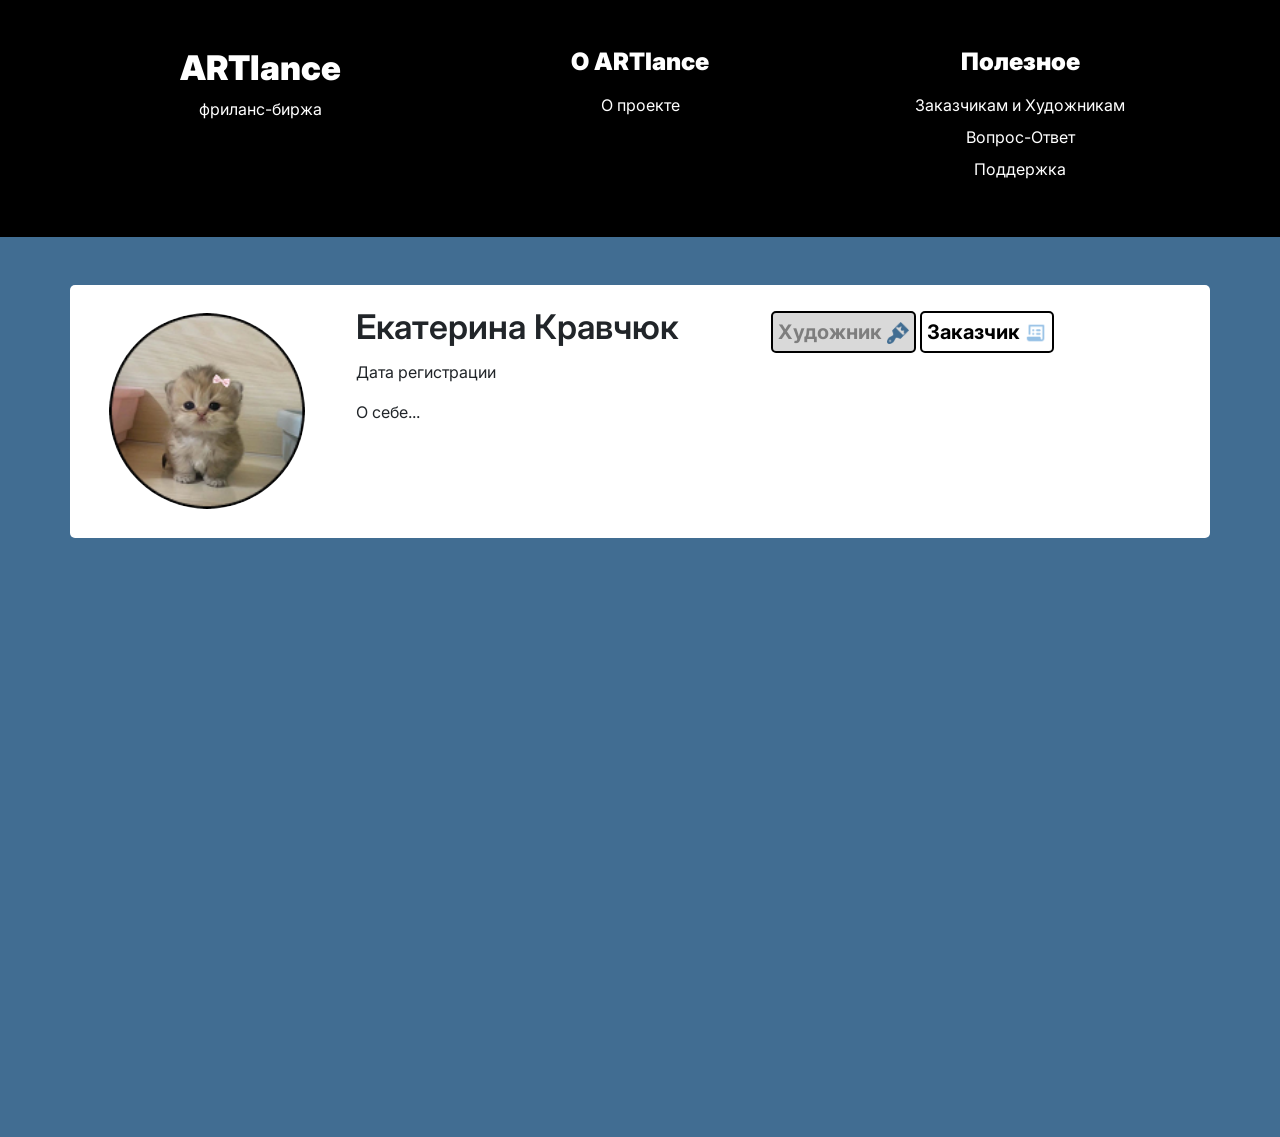
==== public/profile-client.html @ d94b2a8d "Add files via upload" ====
<!DOCTYPE html>
<html lang="ru">

<head>
  <meta charset="UTF-8">
  <meta name="viewport" content="width=device-width, initial-scale=1.0">
  <title>Профиль - ARTlance</title>
  <link href="https://cdn.jsdelivr.net/npm/bootstrap@5.3.0/dist/css/bootstrap.min.css" rel="stylesheet">
  <link rel="preconnect" href="https://fonts.googleapis.com">
  <link rel="preconnect" href="https://fonts.gstatic.com" crossorigin>
  <link href="https://fonts.googleapis.com/css2?family=Inter:wght@300;400;500;600;700;900&display=swap"
    rel="stylesheet">
  <link rel="stylesheet" href="css/style.css">
  <script src="js/main.js" defer></script>
</head>

<body>
    <div id="footer-placeholder"></div>

  <!-- Профиль -->
  <section class="profile-section">
    <div class="container py-5">
      <!-- Профильная карточка -->
      <div class="profile-card bg-white row">
        <div class="col-4 col-lg-3 profile-col-wrapper">
          <div class="profile-avatar-wrapper position-relative">
            <img src="src/image/Ellipse 2.png" alt="Avatar" class="profile-avatar" id="avatarImage">
            <div class="avatar-overlay position-absolute">
              <span class="avatar-overlay-text">Сменить<br>аватар</span>
            </div>
          </div>
        </div>

        <div class="profile-info col-8 col-lg-9">
          <div class="d-flex align-items-center gap-3 mb-1">
            <h3 class="profile-name">Екатерина Кравчюк</h3>
            <div class="profile-role-toggle">
              <button class="role-btn" data-role="artist">Художник <img src="src/image/icons/icons8-кисть-100 1.svg"
                  alt=""></button>
              <button class="role-btn active" data-role="client">Заказчик <img
                  src="src/image/icons/icons8-заказ-100 1.svg" alt=""></button>
            </div>
          </div>

          <p class="profile-registration">Дата регистрации</p>

          <p class="profile-description-main">О себе...</p>
        </div>

      </div>
    </div>
  </section>

    <div id="footer-placeholder"></div>

  <script src="https://cdn.jsdelivr.net/npm/bootstrap@5.3.0/dist/js/bootstrap.bundle.min.js"></script>
</body>

</html>
---- public/css/style.css ----
* {
  margin: 0;
  padding: 0;
  box-sizing: border-box;
}

body {
  font-family: "Inter", sans-serif;
}

/* Хедер */
.header {
  background: #fff;
  border-color: #416d92 !important;
}

.logo {
  font-size: 32px;
  font-weight: 900;
  color: #000;
}

.navbar-nav .nav-link {
  font-weight: 600;
  color: #000;
  padding: 0.5rem 1rem;
}

.login {
  font-weight: 600;
  color: #000;
}

.banner {
  background: #416d92;
  color: #fff;
  overflow: visible;
  position: relative;
  padding-bottom: 0;
}

.banner-title {
  font-size: 34px;
  font-weight: 600;
}

.fw-black {
  font-weight: 900;
}

.banner-spacer-desktop {
  height: 300px;
}

.banner-spacer-mobile {
  height: 200px;
}

.semicircle-container-desktop {
  position: absolute;
  bottom: 0;
  right: 100px;
  z-index: 1;
  display: none;
}

.semicircle-desktop {
  width: 700px;
  height: 350px;
  background: white;
  border-radius: 700px 700px 0 0;
}

.semicircle-image-desktop {
  position: absolute;
  max-width: 550px;
  bottom: 0;
  left: 50%;
  transform: translateX(-50%);
  z-index: 2;
}

.semicircle-container-mobile {
  position: absolute;
  bottom: 0;
  left: 50%;
  transform: translateX(-50%);
  z-index: 1;
  display: block;
}

.semicircle-mobile {
  width: 450px;
  height: 225px;
  background: white;
  border-radius: 450px 450px 0 0;
}

.semicircle-image-mobile {
  position: absolute;
  max-width: 360px;
  bottom: 0;
  left: 50%;
  transform: translateX(-50%);
  z-index: 2;
}

.gallery-section {
  background: #fff;
  padding: 40px 0;
  overflow: hidden;
  position: relative;
}

.gallery-wrapper {
  overflow: hidden;
  width: 100%;
}

.gallery-track {
  display: flex;
  gap: 20px;
  animation: scroll 30s linear infinite;
  width: fit-content;
}

.gallery-track:hover {
  animation-play-state: paused;
}

@keyframes scroll {
  0% {
    transform: translateX(0);
  }

  100% {
    transform: translateX(-50%);
  }
}

.gallery-img {
  height: 340px;
  width: 244px;
  object-fit: cover;
  border-radius: 8px;
  flex-shrink: 0;
}

/* Кнопка */
.btn-custom {
  background: #ff928d;
  color: #000;
  font-size: 18px;
  font-weight: 700;
  border: none;
  border-radius: 5px;
  padding: 10px 35px;
  transition: 0.3s;
}

.btn-custom:hover {
  background: #d8706c;
  color: white;
}

.btn-custom:active,
.btn-custom:focus {
  background: #ff928d;
  color: #000;
  box-shadow: none;
}

.btn-white {
  background: #fff;
  color: #000;
  font-size: 18px;
  font-weight: 700;
  border: none;
  border-radius: 5px;
  padding: 10px 35px;
  transition: 0.3s;
}

.btn-white:hover {
  background: #000;
  color: white;
}

.btn-white:active,
.btn-white:focus {
  background: #fff;
  color: #000;
  box-shadow: none;
}

/* О проекте */
.about {
  background: #416d92;
  color: #fff;
  padding: 3rem 0 !important;
}

.about-title {
  font-size: 34px;
  font-weight: 900;
}

.about-text {
  font-size: 16px;
  line-height: 1.4;
}

.about-quote {
  font-size: 16px;
  position: relative;
}

.about-quote::before {
  content: "";
  height: 100px;
  width: 100px;
  background-color: #416d92;
  position: absolute;
  z-index: 10;
  top: -13px;
  left: -50px;
  transform: rotate(45deg);
}

.about-img {
  width: 100%;
  height: auto;
  object-fit: cover;
}

/* Категории */
.categori {
  background: #fff;
}

.categories-container {
  justify-content: center;
}

.category-tag {
  background: #fff;
  border: 2px solid #416d92;
  border-radius: 5px;
  padding: 10px 20px;
  font-weight: 600;
  display: inline-block;
}

/* Контакты */
.contacts {
  background: #000;
  color: #fff;
  position: relative;
  min-height: 500px;
}

.contacts-form .form-control {
  padding: 10px;
  border-radius: 5px;
  border: 1px solid #9b9b9b;
}

.contact-img {
  position: absolute;
  right: 0;
  top: 0;
  bottom: 0;
  width: 50%;
  height: 100%;
  object-fit: cover;
  border-radius: 5px 0 0 5px;
  z-index: 1;
}

/* Художники */
.artists {
  background: #416d92;
  color: #fff;
}

.artists-title {
  font-size: 34px;
  font-weight: 900;
}

.artist-card {
  height: 356px;
}

.artist-bg {
  height: 100%;
  object-fit: cover;
}

.artist-info {
  background: rgba(255, 255, 255, 0.9);
  height: 79px;
}

.artist-avatar {
  width: 120px;
  height: 120px;
  margin-top: -72px;
}

.artist-name {
  color: #000;
  font-size: 16px;
  font-weight: 600;
}

.artist-role {
  color: #000;
  font-size: 14px;
  font-weight: 500;
}

/* Футер */
.footer {
  background: #000;
  color: #fff;
}

.footer-logo {
  font-size: 34px;
  font-weight: 900;
}

/* Адаптивность */
@media (max-width: 991px) {
  .banner-title {
    font-size: 28px;
  }

  .about-title,
  .artists-title,
  .footer-logo {
    font-size: 28px;
  }

  .gallery-section {
    display: none !important;
  }

  .about {
    padding-top: 40px !important;
    border-top: 30px solid #fff;
  }

  .semicircle-container-desktop {
    display: none;
  }

  .semicircle-container-mobile {
    display: block;
  }

  .categories-container {
    justify-content: flex-start !important;
  }
}

@media (min-width: 992px) {
  .semicircle-container-desktop {
    display: block;
  }

  .semicircle-container-mobile {
    display: none;
  }
}

@media (max-width: 768px) {
  .artist-avatar {
    width: 80px;
    height: 80px;
    margin-top: -50px;
  }
}

.services-banner {
  background: #416d92;
  padding: 50px 0;
  color: #fff;
}

.services-page-title {
  font-size: 34px;
  font-weight: 900;
  text-align: center;
  margin-bottom: 40px;
}

.category-buttons {
  display: flex;
  flex-wrap: wrap;
  gap: 15px;
  justify-content: center;
  align-items: center;
}

.category-button {
  background: #fff;
  color: #000;
  border: none;
  border-radius: 5px;
  padding: 10px 20px;
  font-size: 16px;
  font-weight: 600;
  box-shadow: 0px 4px 4px rgba(0, 0, 0, 0.25);
  transition: all 0.3s ease;
  cursor: pointer;
}

.category-button:hover {
  background: #f0f0f0;
  transform: translateY(-2px);
}

.category-button.active {
  background: #292929;
  color: #fff;
  box-shadow: 0px 4px 4px rgba(0, 0, 0, 0.25) inset;
}

/* Filters Section */
.filters-section {
  background: #fff;
  padding: 30px 0;
}

.filters-wrapper {
  display: flex;
  gap: 18px;
  flex-wrap: wrap;
}

.filter-dropdown {
  background: #d4dfe8;
  border: none;
  border-radius: 5px;
  padding: 12px 20px;
  font-size: 16px;
  font-weight: 600;
  color: #000;
  cursor: pointer;
}

.filter-dropdown:focus {
  outline: none;
  box-shadow: 0 0 0 3px rgba(65, 109, 146, 0.3);
}

/* Services Grid */
.services-grid-section {
  background: #fff;
  padding: 30px 0 50px;
}

.service-card-item {
  position: relative;
  border-radius: 5px;
  overflow: hidden;
  border: 3px solid rgba(0, 0, 0, 0.9);
  height: 411px;
  cursor: pointer;
  transition: transform 0.3s ease;
}

.service-card-item:hover {
  transform: translateY(-5px);
}

.service-card-image {
  width: 100%;
  height: 100%;
  object-fit: cover;
}

.service-card-overlay {
  position: absolute;
  bottom: 0;
  left: 0;
  right: 0;
  background: rgba(0, 0, 0, 0.9);
  padding: 20px;
  border-radius: 0 0 5px 5px;
}

.service-card-title {
  color: #fff;
  font-size: 20px;
  font-weight: 700;
  margin-bottom: 5px;
}

.service-card-category {
  color: #fff;
  font-size: 14px;
  font-weight: 500;
  margin-bottom: 10px;
}

.service-card-bottom {
  display: flex;
  justify-content: space-between;
  align-items: flex-end;
}

.service-card-price {
  color: #ff928d;
  font-size: 32px;
  font-weight: 900;
  margin: 0;
}

.service-card-time {
  color: #fff;
  font-size: 14px;
  font-weight: 500;
  margin: 0;
}

.load-more-section {
  background: #fff;
  padding: 20px 0 50px;
  text-align: center;
}

.load-more-btn {
  background: #ff928d;
  color: #000;
  border: none;
  border-radius: 5px;
  padding: 12px 40px;
  font-size: 16px;
  font-weight: 700;
  box-shadow: 0px 4px 4px rgba(0, 0, 0, 0.25);
  cursor: pointer;
  transition: all 0.3s ease;
}

.load-more-btn:hover {
  background: #d8706c;
  color: #fff;
  transform: translateY(-2px);
}

@media (max-width: 991px) {
  .services-page-title {
    font-size: 28px;
    margin-bottom: 30px;
  }

  .category-buttons {
    justify-content: flex-start;
  }

  .category-button {
    font-size: 14px;
    padding: 8px 16px;
  }

  .filter-dropdown {
    width: 100%;
    min-width: 100%;
  }

  .service-card-price {
    font-size: 24px;
  }

  .service-card-title {
    font-size: 18px;
  }
}

@media (max-width: 768px) {
  .services-banner {
    padding: 30px 0;
  }

  .service-card-item {
    height: 350px;
  }
}

.artists-banner {
  background: #416d92;
  padding: 40px 0;
}

.artists-search-wrapper {
  position: relative;
  width: 100%;
}

.artists-search-input {
  width: 100%;
  height: 48px;
  border: 1px solid #9b9b9b;
  border-radius: 5px;
  padding: 12px 60px 12px 16px;
  font-size: 16px;
  font-weight: 500;
  color: #9b9b9b;
}

.artists-search-input:focus {
  outline: none;
  border-color: #416d92;
  box-shadow: 0 0 0 3px rgba(65, 109, 146, 0.2);
  color: #000;
}

.artists-search-btn {
  position: absolute;
  right: 8px;
  top: 50%;
  transform: translateY(-50%);
  background: transparent;
  border: none;
  padding: 8px;
  cursor: pointer;
  display: flex;
  align-items: center;
  justify-content: center;
}

.artists-search-btn:hover {
  opacity: 0.7;
}

.artists-filter-dropdown {
  display: inline-block;
}

.artists-filter-dropdown .filter-dropdown {
  background: #d4dfe8;
  border: none;
  border-radius: 5px;
  padding: 8px 16px;
  font-size: 16px;
  font-weight: 600;
  color: #000;
  cursor: pointer;
  min-width: 200px;
  display: flex;
  align-items: center;
  justify-content: space-between;
}

.artists-filter-dropdown .filter-dropdown::after {
  margin-left: 10px;
}

.artists-filter-dropdown .dropdown-menu {
  background: #d4dfe8;
  border: none;
  border-radius: 5px;
  margin-top: 5px;
}

.artists-filter-dropdown .dropdown-item {
  color: #000;
  font-weight: 600;
  padding: 8px 16px;
}

.artists-filter-dropdown .dropdown-item:focus {
  outline: none;
  box-shadow: 0 0 0 3px rgba(65, 109, 146, 0.3);
}

.filters-section {
  background: #fff;
  padding: 30px 0;
}

.filters-wrapper {
  display: flex;
  gap: 18px;
  flex-wrap: wrap;
}

.filter-dropdown {
  background: #d4dfe8;
  border: none;
  border-radius: 5px;
  padding: 12px 20px;
  font-size: 16px;
  font-weight: 600;
  color: #000;
  cursor: pointer;
}

.artists-section {
  background: #416d92;
  padding: 40px 0 60px;
}

.artist-card {
  position: relative;
  height: 356px;
  border-radius: 5px;
  overflow: hidden;
  cursor: pointer;
  transition: transform 0.3s ease, box-shadow 0.3s ease;
}

.artist-card:hover {
  transform: translateY(-8px);
  box-shadow: 0 8px 20px rgba(0, 0, 0, 0.3);
}

.artist-card-bg {
  width: 100%;
  height: 100%;
  object-fit: cover;
}

.artist-card-overlay {
  position: absolute;
  bottom: 0;
  left: 0;
  right: 0;
  background: rgba(255, 255, 255, 0.9);
  height: 79px;
  border-radius: 0 0 5px 5px;
  display: flex;
  align-items: center;
  padding: 0 20px;
}

.artist-avatar {
  width: 140px;
  height: 140px;
  border-radius: 50%;
  border: 2px solid #000;
  object-fit: cover;
  position: absolute;
  bottom: 8px;
  left: 10px;
  background: #fff;
}

.artist-details {
  margin-left: 145px;
  flex: 1;
}

.artist-name {
  color: #000;
  font-size: 20px;
  font-weight: 600;
  margin: 0 0 5px 0;
  line-height: 1.2;
}

.artist-specialty {
  color: #000;
  font-size: 14px;
  font-weight: 500;
  margin: 0;
}

.btn-load-more {
  background: #ff928d;
  color: #000;
  border: none;
  border-radius: 5px;
  padding: 12px 40px;
  font-size: 16px;
  font-weight: 700;
  box-shadow: 0px 4px 4px rgba(0, 0, 0, 0.25);
  cursor: pointer;
  transition: all 0.3s ease;
}

.btn-load-more:hover {
  background: #d8706c;
  color: #fff;
  transform: translateY(-2px);
}

.btn-load-more:active,
.btn-load-more:focus {
  background: #ff928d;
  color: #000;
  box-shadow: 0px 4px 4px rgba(0, 0, 0, 0.25);
  transform: translateY(0);
}

@media (max-width: 991px) {
  .artists-banner {
    padding: 30px 0;
  }

  .artists-filter-dropdown .filter-dropdown {
    max-width: 100%;
    min-width: 100%;
    margin-left: 0;
    margin-top: 15px;
  }

  .artist-avatar {
    width: 100px;
    height: 100px;
    left: 15px;
    bottom: 10px;
  }

  .artist-details {
    margin-left: 120px;
  }

  .artist-name {
    font-size: 18px;
  }

  .artist-specialty {
    font-size: 13px;
  }
}

@media (max-width: 768px) {
  .artist-card {
    height: 320px;
  }

  .artist-avatar {
    width: 80px;
    height: 80px;
  }

  .artist-details {
    margin-left: 95px;
  }

  .artist-name {
    font-size: 16px;
  }
}

.login-page {
  background: #416d92;
  min-height: calc(100vh - 68px - 326px);
  display: flex;
  align-items: center;
  padding: 60px 0;
}

.login-card {
  background: #fff;
  border-radius: 5px;
  padding: 60px 70px;
  box-shadow: 0 4px 20px rgba(0, 0, 0, 0.15);
  max-width: 690px;
  margin: 0 auto;
}

.login-title {
  font-size: 34px;
  font-weight: 900;
  color: #000;
  text-align: center;
  margin-bottom: 40px;
}

.code-title {
  font-size: 30px;
  font-weight: 900;
  color: #000;
  text-align: center;
  margin-bottom: 40px;
  line-height: 1.3;
}

.login-input {
  height: 48px;
  border: 1px solid #9b9b9b;
  border-radius: 5px;
  padding: 12px 16px;
  font-size: 16px;
  font-weight: 500;
  color: #000;
}

.login-input::placeholder {
  color: #9b9b9b;
}

.login-input:focus {
  border-color: #416d92;
  box-shadow: 0 0 0 3px rgba(65, 109, 146, 0.2);
}

.terms-label {
  font-size: 13px;
  font-weight: 300;
  color: #727272;
  line-height: 1.4;
  cursor: pointer;
  user-select: none;
}

.terms-link {
  color: #43638f;
  font-weight: 700;
  text-decoration: none;
}

.terms-link:hover {
  text-decoration: underline;
}

.form-check-input {
  width: 35px;
  height: 35px;
  border: 1px solid #9b9b9b;
  border-radius: 0;
  cursor: pointer;
  flex-shrink: 0;
}

.form-check-input:checked {
  background-color: #416d92;
  border-color: #416d92;
}

.form-check-input:focus {
  box-shadow: 0 0 0 3px rgba(65, 109, 146, 0.2);
}

.form-check {
  display: flex;
  align-items: flex-start;
  gap: 12px;
}

.login-btn {
  background: #ff928d;
  color: #000;
  border: none;
  border-radius: 5px;
  padding: 14px 30px;
  font-size: 24px;
  font-weight: 500;
  cursor: pointer;
  transition: all 0.3s ease;
}

.login-btn:hover {
  background: #d8706c;
  color: #fff;
}

.login-btn:active,
.login-btn:focus {
  background: #ff928d;
  color: #000;
  box-shadow: none;
}

.code-inputs {
  display: flex;
  gap: 20px;
  justify-content: center;
  margin-bottom: 50px;
}

.code-input {
  width: 73px;
  height: 83px;
  background: #fff;
  border: none;
  border-radius: 5px;
  font-size: 36px;
  font-weight: 700;
  text-align: center;
  color: #000;
  transition: all 0.3s ease;
}

.code-input:focus {
  background: #fff;
  border: 3px solid #416d92;
  outline: none;
}

.code-input:not(:placeholder-shown) {
  background: #D9D9D9;
}


.rounded-circle {
  width: 46px;
}

/* Профильная карточка */

.profile-section {
  background-color: #416d92;
  min-height: 100vh;
}

.profile-card {
  padding: 2% 4% 2% 0;
  border-radius: 5px;
}

.profile-col-wrapper {
  padding: 0 3%;
}

.profile-avatar-wrapper {
  cursor: pointer;
  border-radius: 100%;
  margin: 6px;
}

.profile-avatar-wrapper:hover {
  .avatar-overlay {
    opacity: 1;
    background-color: rgba(0, 0, 0, 0.7);
  }
}

.profile-avatar {
  border-radius: 100%;
  width: 100%;
}

.avatar-overlay {
  border-radius: 100%;
  top: 0;
  left: 0;
  height: 100%;
  width: 100%;
  opacity: 0;
  background-color: rgba(0, 0, 0, 0.5);
  transition: all .2s ease-in-out;

}

.avatar-overlay-text {
  position: absolute;
  left: calc(50% - 36px);
  top: calc(50% - 21px);
  color: #fff;
  font-size: 24;
  font-weight: 700;
  text-align: center;
}

.profile-contacts {
  display: flex;
  justify-content: space-evenly;
}

.profile-balance {
  margin-top: 5%;
}

.balance-buttons {
  margin-top: 10px;
}

.balance-label {
  font-weight: 900;
}

.btn-balance {
  background: #ff928d;
  color: #000;
  border: none;
  border-radius: 5px;
  padding: 6px 15px;
  font-size: 16px;
  font-weight: 700;
  box-shadow: 0px 4px 4px rgba(0, 0, 0, 0.25);
  cursor: pointer;
  transition: all 0.3s ease;
}

.btn-balance:hover {
  background: #d8706c;
  color: #fff;
  transform: translateY(-2px);
}

.btn-balance:active,
.btn-balance:focus {
  background: #ff928d;
  color: #000;
  box-shadow: 0px 4px 4px rgba(0, 0, 0, 0.25);
  transform: translateY(0);
}

.profile-name-input {
  font-size: 34px;
  font-weight: 600;
  border: 1px solid #000000;
  border-radius: 5px;
  width: 50%;
}

.role-btn {
  padding: 4px 5px;
  background-color: #D9D9D9;
  color: #7E7E7E;
  border-radius: 5px;
  border: 2px solid #000000;
  font-weight: 700;
  font-style: Bold;
  font-size: 20px;
  transition: background-color, color, .2s ease-in-out;
}

.role-btn.active {
  background-color: #fff;
  color: #000;
}

.profile-tags {
  display: flex;
  gap: 9px;
  flex-wrap: wrap;
}

.profile-tag {
  background-color: #D4DFE8;
  padding: 13px;
  border-radius: 5px;
  font-weight: 500;
  font-size: 20px;
}

.profile-tag-add {
  background-color: #D4DFE8;
  height: 56px;
  width: 56px;
  border: none;
  border-radius: 100%;
  font-size: 34px;
}

.profile-description {
  width: 80%;
  border: 2px solid #000000;
  border-radius: 5px;
  margin-bottom: 40px;
}

.profile-info {
  position: relative;
}

.btn-save-profile {
  display: block;
  position: absolute;
  bottom: 0;
  right: 0;
  background: #416D92;
  color: #fff;
  border: none;
  border-radius: 5px;
  padding: 6px 45px;
  font-size: 16px;
  font-weight: 700;
  box-shadow: 0px 4px 4px rgba(0, 0, 0, 0.25);
  cursor: pointer;
  transition: all 0.3s ease;

}

.btn-save-profile:hover {
  background: #0e2d46;
  color: #fff;
}

/* Общие настройки для секций профиля */

.section-header {
  color: #fff;
  font-weight: 900;
  font-size: 34px;
  display: flex;
  justify-content: space-between;
  margin: 44px 11px 30px 16px;

  h2 {
    color: #fff;
    font-weight: 900;
    font-size: 34px;
    padding-bottom: 30px;
  }
}

.section-title {
  display: flex;
  align-items: center;
  gap: 15px;
}

/* Заказы */

.order-card {
  display: flex;
  border-radius: 5px;
}

.order-image {
  width: 170px;
  object-fit: cover;
  border: 3px solid #FFFFFFE5;
  border-radius: 5px;
}

.order-details {
  position: relative;
  padding: 13px 15px 10px 14px;
  width: 100%;
}

.order-title {
  font-weight: 700;
  font-size: 20px;
}

.order-category {
  font-weight: 500;
  font-size: 14px;
}

.order-price {
  font-weight: 900;
  font-size: 32px;
}

.order-time {
  position: absolute;
  top: 13px;
  right: 15px;
  font-weight: 500;
  font-size: 14px;
}

.order-status,
.orders-status-option {
  background: #d4dfe8;
  border: none;
  outline: none;
  border-radius: 5px;
  padding: 12px 20px;
  margin: 15px 0;
  font-size: 16px;
  font-weight: 600;
  color: #000;
  cursor: pointer;

}

.order-status:focus {
  outline: none;
}


.btn-view-all {
  background: #fff;
  color: #000;
  border: none;
  border-radius: 5px;
  padding: 6px 45px;
  font-size: 16px;
  font-weight: 700;
  cursor: pointer;
  transition: all 0.3s ease;
}

.btn-view-all:hover {
  background: #0e2d46;
  color: #fff;
}

.btn-add-card {
  background-color: #D4DFE8;
  height: 36px;
  width: 36px;
  border: none;
  border-radius: 100%;
  font-size: 36px;
  line-height: 36px;
  text-align: center;
  margin-bottom: 35px;
}

/* Общие настройки для скрываемых секций */

.section-collapsible {
  margin: 60px 0;
}

#portfolioSection,
#servicesSection {
  background-color: #fff;
  border-radius: 5px;

  .section-header {
    padding: 44px 0 0 16px;
    color: #000;

    h2 {
      color: #000;
    }
  }
}

/* Портфолио */

.portfolio-card {
  position: relative;
  overflow: hidden;
}

.gallary-wrapper,
.services-grid {
  padding: 0px 11px 50px;
  border-radius: 5px;
}

.portfolio-image {
  width: 100%;
  height: 100%;
  object-fit: cover;
  border: 3px solid #000000E5;
  border-radius: 5px;
}

.portfolio-edit-overlay {
  position: absolute;
  height: 100%;
  width: 100%;
  background-color: rgba(0, 0, 0, 0.5);
  top: 0;
  left: 0;
  z-index: 10;
  cursor: pointer;
  border-radius: 5px;

  p {
    position: absolute;
    top: calc(50% - 24px);
    left: calc(50% - 123px);
    text-align: center;
    font-weight: 700;
    font-size: 32px;
    color: #fff;
  }
}

.add-card {
  height: 100%;
  width: 100%;
}

.portfolio-add-overlay {
  position: absolute;
  height: 100%;
  width: 100%;
  background-color: rgba(0, 0, 0, 0.2);
  top: 0;
  left: 0;
  z-index: 10;
  cursor: pointer;
  border-radius: 5px;

  p {
    position: absolute;
    top: calc(50% - 24px);
    left: calc(50% - 80px);
    text-align: center;
    font-weight: 700;
    font-size: 32px;
  }
}

/* Услуги */

.service-item {
  position: relative;
  border-radius: 5px;
  overflow: hidden;
  border: 3px solid #000000E5
}

.service-image {
  width: 100%;
  height: 411px;
}

.service-edit-overlay {
  position: absolute;
  height: 100%;
  width: 100%;
  background-color: rgba(0, 0, 0, 0.3);
  top: 0;
  left: 0;
  z-index: 10;
  cursor: pointer;
  border-radius: 5px;

  p {
    color: #fff;
    position: absolute;
    top: calc(50% - 24px);
    left: calc(50% - 123px);
    text-align: center;
    font-weight: 700;
    font-size: 32px;
  }
}

.service-info {
  position: absolute;
  width: 100%;
  bottom: 0;
  background-color: rgba(0, 0, 0, 0.9);
  padding: 14px;
  color: #fff;
  height: 30%;

  h3 {
    font-weight: 700;
    font-size: 20px;
  }
}

.service-category {
  font-weight: 500;
  font-size: 14px;
  margin-bottom: 7px;
}

.service-price {
  color: #FF928D;
  font-weight: 900;
  font-size: 32px;
}

.service-bottom {
  position: relative;
}

.service-time {
  position: absolute;
  top: 50%;
  right: 0;
}

.add-card {
  height: 100%;
  width: 100%;
  background-color: rgba(0, 0, 0, 0.2);
  top: 0;
  left: 0;
  z-index: 10;
  cursor: pointer;
  border-radius: 5px;
  border: 3px solid #000000E5;

  p {
    position: absolute;
    top: calc(50% - 24px);
    left: calc(50% - 80px);
    text-align: center;
    font-weight: 700;
    font-size: 32px;
  }
}

.review-card {
  display: flex;
  align-items: center;
  gap: 20px;
  padding: 11px 27px;
  background-color: #fff;
  border-radius: 5px;
  margin-bottom: 21px;
}

.review-avatar {
  width: 100px;
  height: 100px;
  border-radius: 1000px;
  background-color: #000;
}

.modal-overlay {
  display: none;
  position: fixed;
  top: 10%;
  left: calc(50% - 308px);
  width: 616px;
  background-color: #fff;
  border: 5px solid #6B6B6B;
  border-radius: 5px;
  z-index: 10;
  padding: 41px 37px 44px 35px;

  h3 {
    font-weight: 900;
    font-size: 34px;
  }

  input,
  textarea,
  .modal-image-upload {
    border: 2px solid #000000;
    font-weight: 500;
    font-size: 16px;
    padding: 16px 20px;
    border-radius: 5px;
  }

  .input-group-text {
    border: 2px solid #000000;
    border-radius: 5px;
  }

  .form-control:focus {
    box-shadow: none;
    border-color: #000000;
  }
}


.modal-image-upload.large {
  height: 127px;
}

.modal-content {
  display: flex;
  flex-direction: column;
  gap: 20px;
}

.modal-buttons {
  align-self: center;
}

.btn-modal-save,
.btn-modal-delete {
  background: #416D92;
  color: #fff;
  border: none;
  border-radius: 5px;
  padding: 6px 45px;
  font-size: 16px;
  font-weight: 700;
  box-shadow: 0px 4px 4px rgba(0, 0, 0, 0.25);
  cursor: pointer;
  transition: all 0.3s ease;
}

.btn-modal-save:hover,
.btn-modal-delete:hover {
  background: #0e2d46;
  color: #fff;
}

.dropdown-edit {
  display: none;
  position: fixed;
  top: 0;
  left: 0;
  background-color: #fff;
  width: 100%;
  height: 100%;
  opacity: .5;
}

.profile-name {
  font-size: 34px;
  font-weight: 600;
  border-radius: 5px;
  width: 50%;
}

.profile-description-main {
  width: 80%;
  border-radius: 5px;
  margin-bottom: 40px;
}

/* Вопрос Ответ */

.qna-section {
  min-height: 100vh;
  padding-top: 75px;
}

.qna-section-title {
  font-weight: 900;
  font-size: 34px;
  margin-bottom: 22px;
}

.question {
  border: 2px solid #000000;
  border-radius: 5px;
  display: flex;
  justify-content: space-between;
  padding: 20px 40px;
  align-items: center;
  cursor: pointer;
}

.question-title {
  font-weight: 500;
  font-size: 20px;
  line-height: 100%;
}

.answer {
  display: none;
  border: 2px solid #000000;
  border-radius: 0 0 5px 5px;
  justify-content: space-between;
  padding: 20px 40px;
  align-items: center;
  cursor: pointer;
}

.question-btn {
  transition: transform .2s ease-in-out;
}

.question.active {
  border-bottom: none;
  border-radius: 5px 5px 0 0;

  .question-btn {
    transform: rotate(45deg);
  }
}

.answer.active {
  display: flex;
  border-top: none;
}

@media (max-width: 991px) {
  .login-card {
    padding: 40px 30px;
  }

  .login-title {
    font-size: 28px;
    margin-bottom: 30px;
  }

  .code-title {
    font-size: 24px;
    margin-bottom: 30px;
  }

  .login-btn {
    font-size: 20px;
    padding: 12px 24px;
  }

  .profile-avatar {
    height: 150px;
    width: 150px;
  }

  .avatar-overlay {
    height: 150px;
    width: 150px;
  }

  .profile-tags {
    gap: 2px;
  }

}

@media(max-width: 768px) {
  .profile-avatar {
    height: 100px;
    width: 100px;
  }

  .avatar-overlay {
    height: 100px;
    width: 100px;
  }

  .modal-overlay {
    left: calc(50% - 210px);
    width: 420px;
  }

  .btn-modal-save,
  .btn-modal-delete {
    padding: 6px 35px;
  }
}

@media (max-width: 576px) {
  .login-page {
    padding: 30px 15px;
  }

  .login-card {
    padding: 30px 20px;
  }

  .login-title {
    font-size: 24px;
  }

  .code-title {
    font-size: 20px;
  }

  .code-inputs {
    gap: 10px;
    margin-bottom: 30px;
  }

  .code-input {
    width: 55px;
    height: 65px;
    font-size: 28px;
  }

  .login-btn {
    font-size: 18px;
    padding: 10px 20px;
  }

  .form-check-input {
    width: 25px;
    height: 25px;
  }

  .terms-label {
    font-size: 12px;
  }

  .modal-overlay {
    left: calc(50% - 191px);
    width: 382px;
  }

  .btn-modal-save,
  .btn-modal-delete {
    padding: 6px 25px;
  }

}

.admin {
  min-height: 100vh;
  background-color: #E4E3E3;
  padding-bottom: 5vh;
}

.admin-nav {

  img {
    width: 46px;
    margin: 6px 0;
  }
}

.nav-container {
  display: flex;
  justify-content: space-between;
  background-color: #fff;
}

.menu-btn {
  cursor: pointer;
}

.nav-menu {
  position: fixed;
  color: #fff;
  width: 280px;
  height: 100%;
  background-color: #416D92;
  z-index: 10;
  transform: translateX(-100%);
  transition: transform .2s ease-in-out;
}

.nav-menu.active {
  transform: translateX(0);
}

.admin-menu-title {
  font-weight: 900;
  font-size: 24px;
  margin: 60px 35px;
}

.admin-menu-link {
  color: #fff;
  text-decoration: none;
  font-weight: 900;
  font-size: 16px;
}

.admin-menu-links {
  display: flex;
  flex-direction: column;
  gap: 19px;
  margin: 0 0 0 35px;
}

.main-admi-info {
  padding: 45px 27px;
  background-color: #fff;
  margin-top: 54px;
  border-radius: 5px;
}

.admin-info-title {
  font-weight: 900;
  font-size: 24px;
  margin-bottom: 12px;
}

.admin-info-text {
  font-weight: 700;
  font-size: 20px;
  margin-top: 31px;
}

.adm-cont-table {
  .table {
    margin: 32px 0;
    border-radius: 5px;
  }

  tr {
    border-color: #000;
  }

  th {
    font-weight: 900;
    font-size: 14px;
    text-align: center;
    border-right: 1px solid #000000;
    width: 8%;
  }

  th:first-child {
    font-weight: 900;
    font-size: 24px;
    width: 76%;
    text-align: left;
    padding: 11px 27px;
  }

  th:last-child,
  td:last-child {
    border-right: none;
  }

  td {
    font-weight: 600;
    font-size: 14px;
    padding: 11px 27px;
    border-right: 1px solid #000000;
    text-align: center;
  }

  td:first-child {
    text-align: left;
  }

  tbody tr:last-child td {
    border-bottom: none;
  }

  img {
    cursor: pointer;
  }
}

.admin-btn {
  background: #ff928d;
  color: #000;
  border: none;
  border-radius: 5px;
  padding: 6px 15px;
  font-size: 16px;
  font-weight: 700;
  box-shadow: 0px 4px 4px rgba(0, 0, 0, 0.25);
  cursor: pointer;
  transition: all 0.3s ease;
}

.admin-btn:hover {
  background: #d8706c;
  color: #fff;
}

.admin-search-wrapper {
  position: relative;
  width: 100%;
}

.admin-search-input {
  width: 100%;
  height: 48px;
  border: 1px solid #9b9b9b;
  border-radius: 5px;
  padding: 12px 60px 12px 16px;
  font-size: 16px;
  font-weight: 500;
  color: #9b9b9b;
}

.admin-search-input:focus {
  outline: none;
  border-color: #416d92;
  box-shadow: 0 0 0 3px rgba(65, 109, 146, 0.2);
  color: #000;
}

.admin-search-btn {
  position: absolute;
  right: 8px;
  top: 50%;
  transform: translateY(-50%);
  background: transparent;
  border: none;
  padding: 8px;
  cursor: pointer;
  display: flex;
  align-items: center;
  justify-content: center;
}

.admin-search-btn:hover {
  opacity: 0.7;
}


.adm-t{
  padding-top: 52px;
}

.big-table {
  th:first-child {
    width: 2%;
    text-align: center;
    padding: 11px 22px;
  }

  th {
    padding: 11px 6px;
    word-break: break-all;

  }

  th:nth-child(8),
  th:nth-child(7),
  th:nth-child(6) {
    width: 2%;
  }

  td:first-child {
    text-align: center;
  }
}



.id{
  display: flex;
  align-items: center;
  background-color: #fff;
  padding: 19px;
  margin-top: 16px;
  border-radius: 5px;
  cursor: pointer;
}

.id.active{
    border-radius: 5px 5px 0 0;
}

.adm-icon-wrapper{
  width: 10%;
}

.adm-name{
  width: 40%;
  font-weight: 900;
  font-size: 14px;

}

.adm-id-info{
  width: 50%;
  font-weight: 500;
  font-size: 16px;

}

.container.mob{
  display: none;
}

.adm-id-menu{
  display: none;
  background-color: #fff;
  padding: 19px;
  padding-top: 0;
  border-radius: 0 0 5px 5px;
}

.adm-id-menu.active{
  display: block;
}

.adm-id-menu-line{
  display: flex;
  align-items: center;
  margin-bottom: 19px;
}

#smol{
    width: 2%;
  }

#details{
  width: 10%;
}

@media (max-width: 991px) {
.row.desktop{
  display: none;
}

.container.mob{
  display: block;
}

}
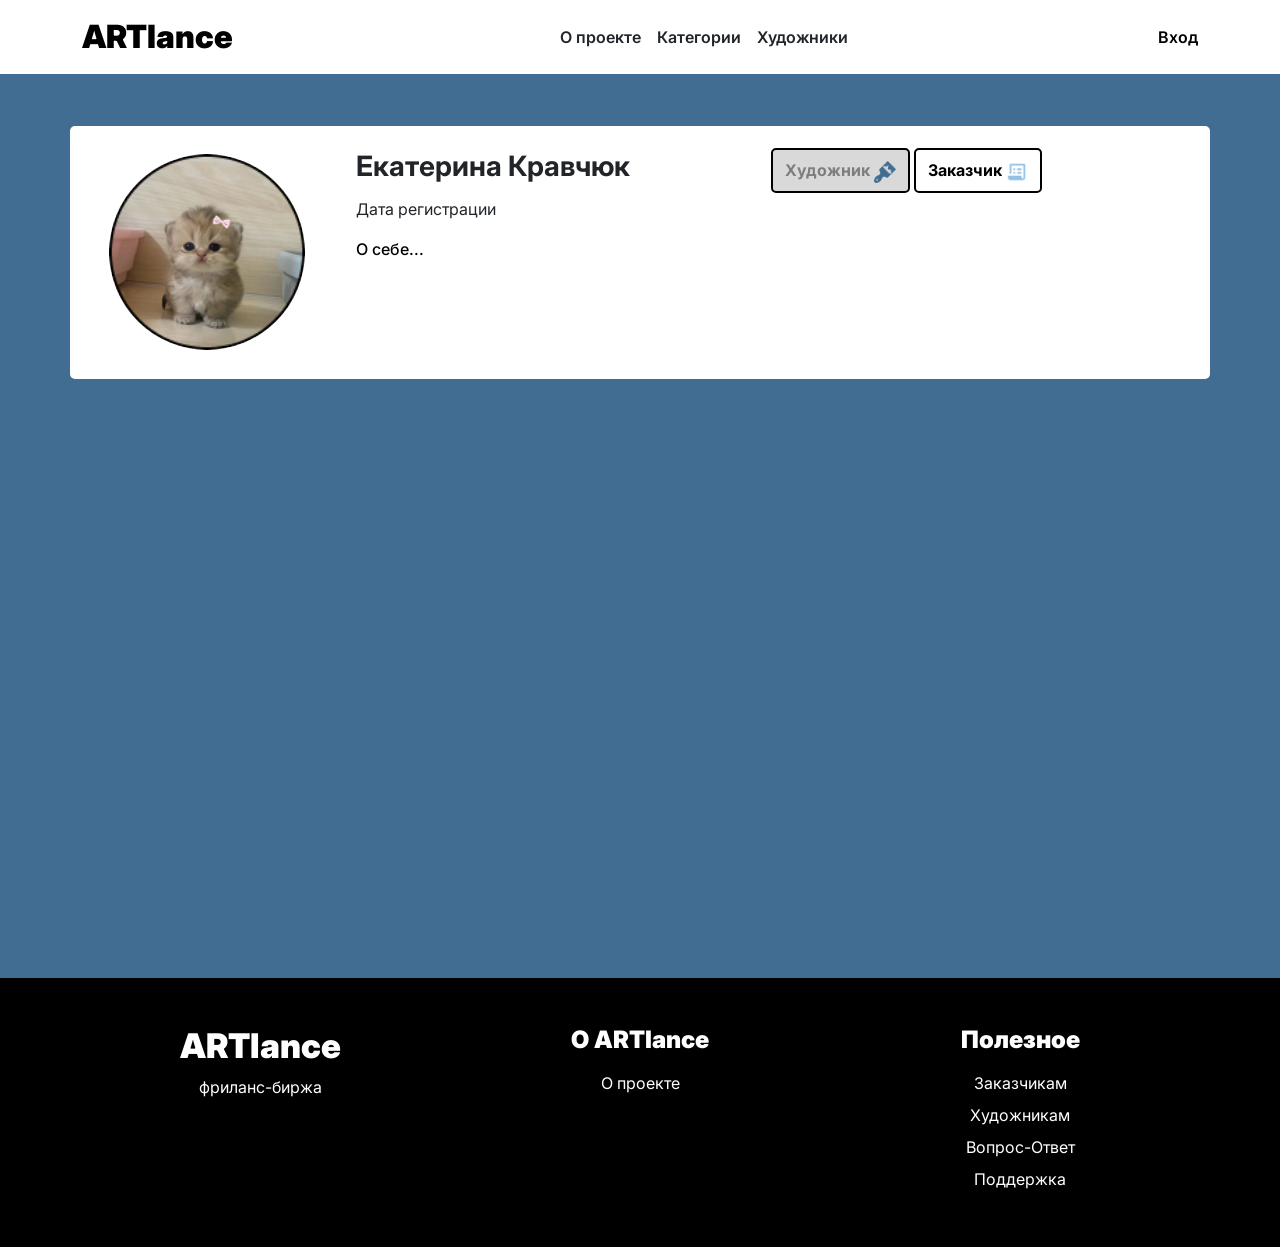
==== commit 64e7445a: "refactor: unify button styles and fix HTML structure Standardize button sizes, weights, and paddings" ====
--- a/public/profile-client.html
+++ b/public/profile-client.html
@@ -14,10 +14,10 @@
   <script src="js/main.js" defer></script>
 </head>
 
-<body>
-    <div id="footer-placeholder"></div>
-
-  <!-- Профиль -->
+<body>
+  <div id="header-placeholder"></div>
+
+  <!-- Профиль -->
   <section class="profile-section">
     <div class="container py-5">
       <!-- Профильная карточка -->
@@ -56,4 +56,4 @@
   <script src="https://cdn.jsdelivr.net/npm/bootstrap@5.3.0/dist/js/bootstrap.bundle.min.js"></script>
 </body>
 
-</html>+</html>
--- a/public/css/style.css
+++ b/public/css/style.css
@@ -39,10 +39,10 @@
   padding-bottom: 0;
 }
 
-.banner-title {
-  font-size: 34px;
-  font-weight: 600;
-}
+.banner-title {
+  font-size: 34px;
+  font-weight: 700;
+}
 
 .fw-black {
   font-weight: 900;
@@ -147,16 +147,16 @@
 }
 
 /* Кнопка */
-.btn-custom {
-  background: #ff928d;
-  color: #000;
-  font-size: 18px;
-  font-weight: 700;
-  border: none;
-  border-radius: 5px;
-  padding: 10px 35px;
-  transition: 0.3s;
-}
+.btn-custom {
+  background: #ff928d;
+  color: #000;
+  font-size: 16px;
+  font-weight: 700;
+  border: none;
+  border-radius: 5px;
+  padding: 12px 35px;
+  transition: 0.3s;
+}
 
 .btn-custom:hover {
   background: #d8706c;
@@ -170,16 +170,16 @@
   box-shadow: none;
 }
 
-.btn-white {
-  background: #fff;
-  color: #000;
-  font-size: 18px;
-  font-weight: 700;
-  border: none;
-  border-radius: 5px;
-  padding: 10px 35px;
-  transition: 0.3s;
-}
+.btn-white {
+  background: #fff;
+  color: #000;
+  font-size: 16px;
+  font-weight: 700;
+  border: none;
+  border-radius: 5px;
+  padding: 12px 35px;
+  transition: 0.3s;
+}
 
 .btn-white:hover {
   background: #000;
@@ -404,18 +404,18 @@
   align-items: center;
 }
 
-.category-button {
-  background: #fff;
-  color: #000;
-  border: none;
-  border-radius: 5px;
-  padding: 10px 20px;
-  font-size: 16px;
-  font-weight: 600;
-  box-shadow: 0px 4px 4px rgba(0, 0, 0, 0.25);
-  transition: all 0.3s ease;
-  cursor: pointer;
-}
+.category-button {
+  background: #fff;
+  color: #000;
+  border: none;
+  border-radius: 5px;
+  padding: 12px 20px;
+  font-size: 16px;
+  font-weight: 700;
+  box-shadow: 0px 4px 4px rgba(0, 0, 0, 0.25);
+  transition: all 0.3s ease;
+  cursor: pointer;
+}
 
 .category-button:hover {
   background: #f0f0f0;
@@ -943,17 +943,17 @@
   gap: 12px;
 }
 
-.login-btn {
-  background: #ff928d;
-  color: #000;
-  border: none;
-  border-radius: 5px;
-  padding: 14px 30px;
-  font-size: 24px;
-  font-weight: 500;
-  cursor: pointer;
-  transition: all 0.3s ease;
-}
+.login-btn {
+  background: #ff928d;
+  color: #000;
+  border: none;
+  border-radius: 5px;
+  padding: 14px 30px;
+  font-size: 20px;
+  font-weight: 700;
+  cursor: pointer;
+  transition: all 0.3s ease;
+}
 
 .login-btn:hover {
   background: #d8706c;
@@ -1075,18 +1075,18 @@
   font-weight: 900;
 }
 
-.btn-balance {
-  background: #ff928d;
-  color: #000;
-  border: none;
-  border-radius: 5px;
-  padding: 6px 15px;
-  font-size: 16px;
-  font-weight: 700;
-  box-shadow: 0px 4px 4px rgba(0, 0, 0, 0.25);
-  cursor: pointer;
-  transition: all 0.3s ease;
-}
+.btn-balance {
+  background: #ff928d;
+  color: #000;
+  border: none;
+  border-radius: 5px;
+  padding: 10px 20px;
+  font-size: 16px;
+  font-weight: 700;
+  box-shadow: 0px 4px 4px rgba(0, 0, 0, 0.25);
+  cursor: pointer;
+  transition: all 0.3s ease;
+}
 
 .btn-balance:hover {
   background: #d8706c;
@@ -1102,25 +1102,25 @@
   transform: translateY(0);
 }
 
-.profile-name-input {
-  font-size: 34px;
-  font-weight: 600;
-  border: 1px solid #000000;
-  border-radius: 5px;
-  width: 50%;
-}
-
-.role-btn {
-  padding: 4px 5px;
-  background-color: #D9D9D9;
-  color: #7E7E7E;
-  border-radius: 5px;
-  border: 2px solid #000000;
-  font-weight: 700;
-  font-style: Bold;
-  font-size: 20px;
-  transition: background-color, color, .2s ease-in-out;
-}
+.profile-name-input {
+  font-size: 28px;
+  font-weight: 700;
+  border: 1px solid #000000;
+  border-radius: 5px;
+  width: 50%;
+  padding: 4px 10px;
+}
+
+.role-btn {
+  padding: 8px 12px;
+  background-color: #D9D9D9;
+  color: #7E7E7E;
+  border-radius: 5px;
+  border: 2px solid #000000;
+  font-weight: 700;
+  font-size: 16px;
+  transition: background-color .2s ease-in-out, color .2s ease-in-out;
+}
 
 .role-btn.active {
   background-color: #fff;
@@ -1133,13 +1133,13 @@
   flex-wrap: wrap;
 }
 
-.profile-tag {
-  background-color: #D4DFE8;
-  padding: 13px;
-  border-radius: 5px;
-  font-weight: 500;
-  font-size: 20px;
-}
+.profile-tag {
+  background-color: #D4DFE8;
+  padding: 10px 20px;
+  border-radius: 5px;
+  font-weight: 500;
+  font-size: 16px;
+}
 
 .profile-tag-add {
   background-color: #D4DFE8;
@@ -1150,34 +1150,38 @@
   font-size: 34px;
 }
 
-.profile-description {
-  width: 80%;
-  border: 2px solid #000000;
-  border-radius: 5px;
-  margin-bottom: 40px;
-}
+.profile-description {
+  width: 80%;
+  border: 2px solid #000000;
+  border-radius: 5px;
+  margin-bottom: 40px;
+  padding: 10px 16px;
+  font-size: 16px;
+  font-weight: 500;
+  min-height: 80px;
+  resize: vertical;
+}
 
 .profile-info {
   position: relative;
 }
 
-.btn-save-profile {
-  display: block;
-  position: absolute;
-  bottom: 0;
-  right: 0;
-  background: #416D92;
-  color: #fff;
-  border: none;
-  border-radius: 5px;
-  padding: 6px 45px;
-  font-size: 16px;
-  font-weight: 700;
-  box-shadow: 0px 4px 4px rgba(0, 0, 0, 0.25);
-  cursor: pointer;
-  transition: all 0.3s ease;
-
-}
+.btn-save-profile {
+  display: block;
+  position: absolute;
+  bottom: 0;
+  right: 0;
+  background: #416D92;
+  color: #fff;
+  border: none;
+  border-radius: 5px;
+  padding: 12px 40px;
+  font-size: 16px;
+  font-weight: 700;
+  box-shadow: 0px 4px 4px rgba(0, 0, 0, 0.25);
+  cursor: pointer;
+  transition: all 0.3s ease;
+}
 
 .btn-save-profile:hover {
   background: #0e2d46;
@@ -1271,17 +1275,18 @@
 }
 
 
-.btn-view-all {
-  background: #fff;
-  color: #000;
-  border: none;
-  border-radius: 5px;
-  padding: 6px 45px;
-  font-size: 16px;
-  font-weight: 700;
-  cursor: pointer;
-  transition: all 0.3s ease;
-}
+.btn-view-all {
+  background: #fff;
+  color: #000;
+  border: none;
+  border-radius: 5px;
+  padding: 12px 40px;
+  font-size: 16px;
+  font-weight: 700;
+  cursor: pointer;
+  transition: all 0.3s ease;
+  box-shadow: 0px 4px 4px rgba(0, 0, 0, 0.25);
+}
 
 .btn-view-all:hover {
   background: #0e2d46;
@@ -1494,12 +1499,29 @@
   margin-bottom: 21px;
 }
 
-.review-avatar {
-  width: 100px;
-  height: 100px;
-  border-radius: 1000px;
-  background-color: #000;
-}
+.review-avatar {
+  width: 108px;
+  height: 108px;
+  border-radius: 50%;
+  border: 2px solid #000;
+  object-fit: cover;
+  flex-shrink: 0;
+  background-color: #000;
+}
+
+.review-name {
+  font-size: 24px;
+  font-weight: 600;
+  color: #000;
+  margin-bottom: 5px;
+}
+
+.review-text {
+  font-size: 16px;
+  font-weight: 500;
+  color: #000;
+  margin-bottom: 0;
+}
 
 .modal-overlay {
   display: none;
@@ -1554,19 +1576,19 @@
   align-self: center;
 }
 
-.btn-modal-save,
-.btn-modal-delete {
-  background: #416D92;
-  color: #fff;
-  border: none;
-  border-radius: 5px;
-  padding: 6px 45px;
-  font-size: 16px;
-  font-weight: 700;
-  box-shadow: 0px 4px 4px rgba(0, 0, 0, 0.25);
-  cursor: pointer;
-  transition: all 0.3s ease;
-}
+.btn-modal-save,
+.btn-modal-delete {
+  background: #416D92;
+  color: #fff;
+  border: none;
+  border-radius: 5px;
+  padding: 12px 40px;
+  font-size: 16px;
+  font-weight: 700;
+  box-shadow: 0px 4px 4px rgba(0, 0, 0, 0.25);
+  cursor: pointer;
+  transition: all 0.3s ease;
+}
 
 .btn-modal-save:hover,
 .btn-modal-delete:hover {
@@ -1585,25 +1607,33 @@
   opacity: .5;
 }
 
-.profile-name {
-  font-size: 34px;
-  font-weight: 600;
-  border-radius: 5px;
-  width: 50%;
-}
-
-.profile-description-main {
-  width: 80%;
-  border-radius: 5px;
-  margin-bottom: 40px;
-}
+.profile-name {
+  font-size: 28px;
+  font-weight: 700;
+  border-radius: 5px;
+  width: 50%;
+}
+
+.profile-description-main {
+  width: 80%;
+  border-radius: 5px;
+  margin-bottom: 40px;
+  font-size: 16px;
+  font-weight: 500;
+  color: #000;
+}
 
 /* Вопрос Ответ */
 
-.qna-section {
-  min-height: 100vh;
-  padding-top: 75px;
-}
+.qna-section {
+  min-height: 100vh;
+  padding-top: 75px;
+  padding-bottom: 60px;
+}
+
+.qna-line {
+  margin-bottom: 15px;
+}
 
 .qna-section-title {
   font-weight: 900;
@@ -1670,12 +1700,12 @@
     margin-bottom: 30px;
   }
 
-  .login-btn {
-    font-size: 20px;
-    padding: 12px 24px;
-  }
-
-  .profile-avatar {
+  .login-btn {
+    font-size: 18px;
+    padding: 12px 24px;
+  }
+
+  .profile-avatar {
     height: 150px;
     width: 150px;
   }
@@ -1741,10 +1771,10 @@
     font-size: 28px;
   }
 
-  .login-btn {
-    font-size: 18px;
-    padding: 10px 20px;
-  }
+  .login-btn {
+    font-size: 16px;
+    padding: 10px 20px;
+  }
 
   .form-check-input {
     width: 25px;
@@ -1897,18 +1927,18 @@
   }
 }
 
-.admin-btn {
-  background: #ff928d;
-  color: #000;
-  border: none;
-  border-radius: 5px;
-  padding: 6px 15px;
-  font-size: 16px;
-  font-weight: 700;
-  box-shadow: 0px 4px 4px rgba(0, 0, 0, 0.25);
-  cursor: pointer;
-  transition: all 0.3s ease;
-}
+.admin-btn {
+  background: #ff928d;
+  color: #000;
+  border: none;
+  border-radius: 5px;
+  padding: 10px 20px;
+  font-size: 16px;
+  font-weight: 700;
+  box-shadow: 0px 4px 4px rgba(0, 0, 0, 0.25);
+  cursor: pointer;
+  transition: all 0.3s ease;
+}
 
 .admin-btn:hover {
   background: #d8706c;
@@ -2049,13 +2079,409 @@
   width: 10%;
 }
 
-@media (max-width: 991px) {
-.row.desktop{
-  display: none;
-}
-
-.container.mob{
-  display: block;
-}
-
-}+@media (max-width: 991px) {
+.row.desktop{
+  display: none;
+}
+
+.container.mob{
+  display: block;
+}
+
+}
+
+/* ==================== */
+/* Страница заказа      */
+/* ==================== */
+
+.order-page-section {
+  background: #416D92;
+  padding: 20px 0 60px;
+}
+
+.order-page-card {
+  background: #fff;
+  border-radius: 5px;
+  padding: 50px 40px 40px;
+}
+
+.order-page-header {
+  display: flex;
+  justify-content: space-between;
+  align-items: flex-start;
+  margin-bottom: 30px;
+}
+
+.order-page-title {
+  font-size: 34px;
+  font-weight: 900;
+  color: #000;
+}
+
+.order-page-published {
+  font-size: 16px;
+  font-weight: 500;
+  color: #000;
+  white-space: nowrap;
+  padding-top: 8px;
+}
+
+/* Изображение услуги */
+.order-page-image {
+  background: #000;
+  border-radius: 5px;
+  width: 100%;
+  height: 400px;
+}
+
+/* Профиль художника */
+.order-page-artist {
+  display: flex;
+  flex-direction: column;
+  align-items: center;
+  padding: 0 20px;
+}
+
+.order-page-avatar-wrapper {
+  margin-bottom: 15px;
+}
+
+.order-page-avatar {
+  width: 180px;
+  height: 180px;
+  border-radius: 50%;
+  border: 2px solid #000;
+  object-fit: cover;
+}
+
+.order-page-artist-name {
+  font-size: 34px;
+  font-weight: 600;
+  color: #000;
+  text-align: center;
+  margin-bottom: 15px;
+}
+
+.order-page-tags {
+  display: flex;
+  flex-wrap: wrap;
+  gap: 10px;
+  justify-content: center;
+  margin-bottom: 15px;
+}
+
+.order-page-tag {
+  background: #D4DFE8;
+  border-radius: 5px;
+  padding: 10px 20px;
+  font-size: 16px;
+  font-weight: 500;
+  color: #000;
+}
+
+.order-page-artist-desc {
+  font-size: 16px;
+  font-weight: 500;
+  color: #000;
+  margin-bottom: 20px;
+  text-align: left;
+  width: 100%;
+}
+
+.order-page-contacts {
+  display: flex;
+  align-items: center;
+  justify-content: space-between;
+  width: 100%;
+  margin-top: 10px;
+}
+
+.order-page-contacts-label {
+  font-size: 24px;
+  font-weight: 700;
+  color: #000;
+}
+
+.order-page-contacts-icons {
+  display: flex;
+  gap: 15px;
+  align-items: center;
+}
+
+.order-page-contact-icon img {
+  width: 51px;
+  height: 51px;
+  transition: opacity 0.3s ease;
+}
+
+.order-page-contact-icon:hover img {
+  opacity: 0.7;
+}
+
+/* Детали услуги */
+.order-page-details {
+  margin-top: 30px;
+}
+
+.order-page-detail-item {
+  margin-bottom: 20px;
+}
+
+.order-page-detail-label {
+  font-size: 20px;
+  font-weight: 700;
+  color: #000;
+  margin-bottom: 5px;
+}
+
+.order-page-detail-value {
+  font-size: 16px;
+  font-weight: 500;
+  color: #000;
+  margin-bottom: 0;
+}
+
+/* Способ оплаты */
+.order-page-payment {
+  background: #D9D9D9;
+  border-radius: 5px;
+  padding: 18px 20px;
+  display: flex;
+  justify-content: space-between;
+  align-items: center;
+  max-width: 500px;
+  margin-top: 10px;
+}
+
+.order-page-payment-method {
+  font-size: 20px;
+  font-weight: 500;
+  color: #000;
+}
+
+.order-page-payment-price {
+  font-size: 20px;
+  font-weight: 700;
+  color: #000;
+}
+
+/* Кнопка Купить */
+.order-page-buy-wrapper {
+  margin-top: 25px;
+  display: flex;
+  justify-content: center;
+  max-width: 500px;
+}
+
+.order-page-buy-btn {
+  background: #416D92;
+  color: #fff;
+  border: none;
+  border-radius: 5px;
+  padding: 14px 0;
+  width: 336px;
+  font-size: 20px;
+  font-weight: 700;
+  cursor: pointer;
+  transition: all 0.3s ease;
+  box-shadow: 0px 4px 4px rgba(0, 0, 0, 0.25);
+}
+
+.order-page-buy-btn:hover {
+  background: #2e5474;
+}
+
+/* Секция отзывов */
+.order-page-reviews {
+  margin-top: 40px;
+}
+
+.order-page-reviews-header {
+  display: flex;
+  justify-content: space-between;
+  align-items: center;
+  margin-bottom: 25px;
+}
+
+.order-page-reviews-title {
+  font-size: 34px;
+  font-weight: 900;
+  color: #fff;
+}
+
+.order-page-leave-review-btn {
+  background: #fff;
+  color: #000;
+  border: none;
+  border-radius: 5px;
+  padding: 12px 25px;
+  font-size: 16px;
+  font-weight: 700;
+  cursor: pointer;
+  transition: all 0.3s ease;
+  box-shadow: 0px 4px 4px rgba(0, 0, 0, 0.25);
+}
+
+.order-page-leave-review-btn:hover {
+  background: #e0e0e0;
+}
+
+/* Карточка отзыва */
+.order-page-review-card {
+  display: flex;
+  align-items: center;
+  gap: 20px;
+  background: #fff;
+  border-radius: 5px;
+  padding: 11px 27px;
+  margin-bottom: 20px;
+}
+
+.order-page-review-avatar {
+  width: 108px;
+  height: 108px;
+  border-radius: 50%;
+  border: 2px solid #000;
+  object-fit: cover;
+  flex-shrink: 0;
+}
+
+.order-page-review-avatar-placeholder {
+  width: 108px;
+  height: 108px;
+  border-radius: 50%;
+  border: 2px solid #000;
+  background: #000;
+  flex-shrink: 0;
+}
+
+.order-page-review-content {
+  flex: 1;
+}
+
+.order-page-review-name {
+  font-size: 24px;
+  font-weight: 600;
+  color: #000;
+  margin-bottom: 5px;
+}
+
+.order-page-review-text {
+  font-size: 16px;
+  font-weight: 500;
+  color: #000;
+  margin-bottom: 0;
+}
+
+/* Адаптивность страницы заказа */
+@media (max-width: 991px) {
+  .order-page-card {
+    padding: 30px 20px;
+  }
+
+  .order-page-title {
+    font-size: 28px;
+  }
+
+  .order-page-header {
+    flex-direction: column;
+    gap: 5px;
+  }
+
+  .order-page-artist-name {
+    font-size: 28px;
+  }
+
+  .order-page-contacts-label {
+    font-size: 20px;
+  }
+
+  .order-page-avatar {
+    width: 140px;
+    height: 140px;
+  }
+
+  .order-page-reviews-title {
+    font-size: 28px;
+  }
+}
+
+@media (max-width: 768px) {
+  .order-page-image {
+    height: 280px;
+    margin-bottom: 20px;
+  }
+
+  .order-page-artist {
+    padding: 0;
+  }
+
+  .order-page-avatar {
+    width: 120px;
+    height: 120px;
+  }
+
+  .order-page-artist-name {
+    font-size: 24px;
+  }
+
+  .order-page-tag {
+    font-size: 14px;
+    padding: 8px 14px;
+  }
+
+  .order-page-contacts {
+    flex-direction: column;
+    align-items: flex-start;
+    gap: 10px;
+  }
+
+  .order-page-payment {
+    max-width: 100%;
+  }
+
+  .order-page-buy-wrapper {
+    max-width: 100%;
+  }
+
+  .order-page-buy-btn {
+    width: 100%;
+  }
+
+  .order-page-review-avatar,
+  .order-page-review-avatar-placeholder {
+    width: 70px;
+    height: 70px;
+  }
+
+  .order-page-review-name {
+    font-size: 18px;
+  }
+
+  .order-page-review-text {
+    font-size: 14px;
+  }
+
+  .order-page-contact-icon img {
+    width: 40px;
+    height: 40px;
+  }
+}
+
+@media (max-width: 576px) {
+  .order-page-card {
+    padding: 20px 15px;
+  }
+
+  .order-page-review-card {
+    flex-direction: column;
+    text-align: center;
+    padding: 15px;
+  }
+
+  .order-page-review-avatar,
+  .order-page-review-avatar-placeholder {
+    width: 60px;
+    height: 60px;
+  }
+}
